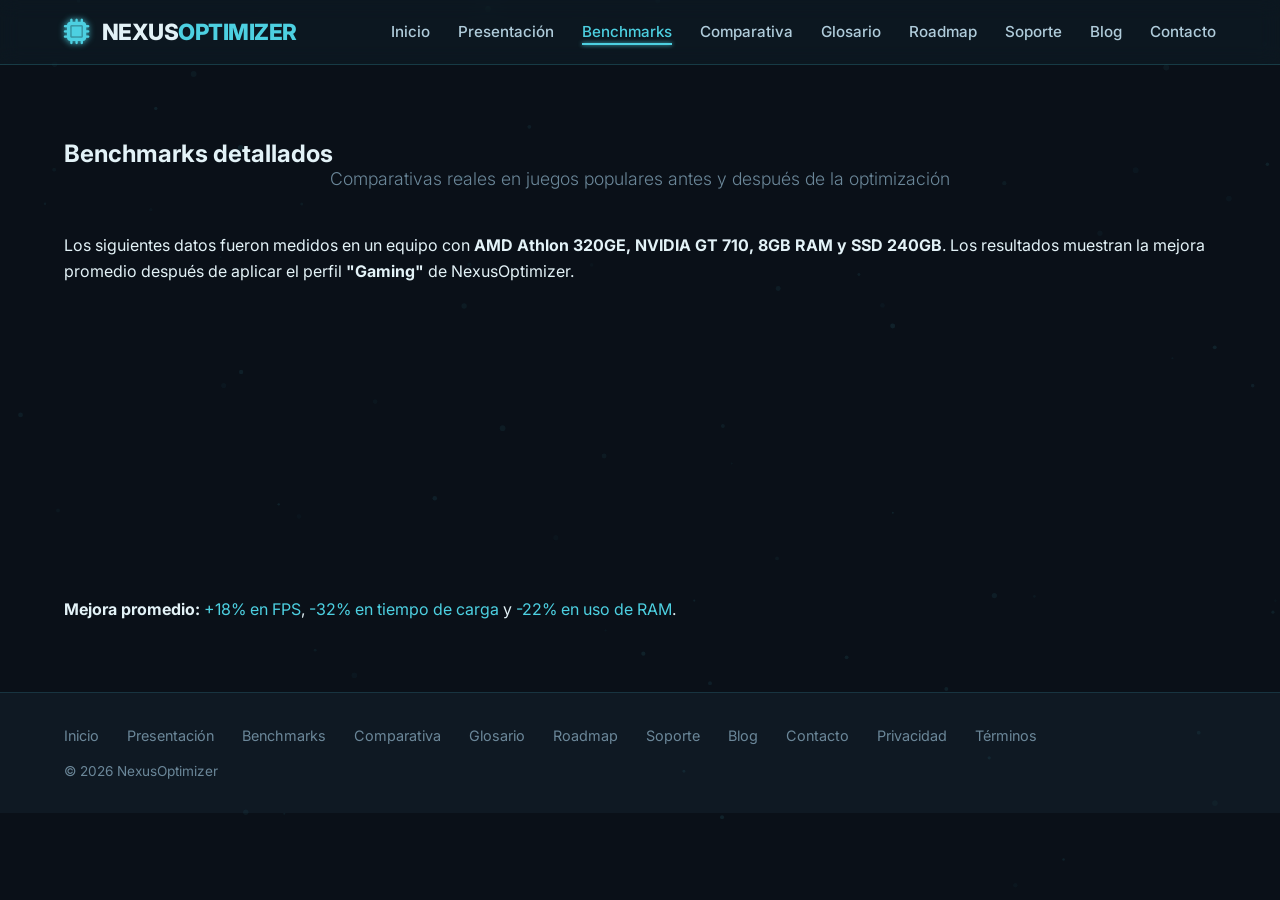
==== benchmarks.html @ 09454b8b "Primer commit" ====
<!DOCTYPE html>
<html lang="es">
<head>
    <meta charset="UTF-8">
    <meta name="viewport" content="width=device-width, initial-scale=1.0">
    <title>Benchmarks — NexusOptimizer</title>
    <link rel="icon" type="image/x-icon" href="favicon.ico">
    <link rel="preconnect" href="https://fonts.googleapis.com">
    <link rel="preconnect" href="https://fonts.gstatic.com" crossorigin>
    <link href="https://fonts.googleapis.com/css2?family=Inter:opsz,wght@14..32,300;14..32,400;14..32,600;14..32,700;14..32,800&display=swap" rel="stylesheet">
    <link rel="stylesheet" href="https://cdnjs.cloudflare.com/ajax/libs/font-awesome/6.5.0/css/all.min.css">
    <link rel="stylesheet" href="assets/css/styles.css">
</head>
<body>
    <canvas id="particlesCanvas"></canvas>
    <header>
        <div class="container header-content">
            <div class="logo">
                <i class="fas fa-microchip logo-icon"></i>
                <span class="logo-text">NEXUS<span class="highlight">OPTIMIZER</span></span>
            </div>
            <nav>
                <ul class="nav-links" id="navLinks">
                    <li><a href="index.html">Inicio</a></li>
                    <li><a href="presentacion.html">Presentación</a></li>
                    <li><a href="benchmarks.html" class="active">Benchmarks</a></li>
                    <li><a href="comparativa.html">Comparativa</a></li>
                    <li><a href="glossary.html">Glosario</a></li>
                    <li><a href="roadmap.html">Roadmap</a></li>
                    <li><a href="support.html">Soporte</a></li>
                    <li><a href="blog.html">Blog</a></li>
                    <li><a href="contacto.html">Contacto</a></li>
                </ul>
                <button class="hamburger" id="hamburger" aria-label="Menú" aria-expanded="false" aria-controls="navLinks">
                    <span></span><span></span><span></span>
                </button>
            </nav>
        </div>
    </header>
    <main>
        <section class="section">
            <div class="container">
                <h1>Benchmarks detallados</h1>
                <p class="section-subtitle">Comparativas reales en juegos populares antes y después de la optimización</p>
                <div class="benchmarks-intro">
                    <p>Los siguientes datos fueron medidos en un equipo con <strong>AMD Athlon 320GE, NVIDIA GT 710, 8GB RAM y SSD 240GB</strong>. Los resultados muestran la mejora promedio después de aplicar el perfil <strong>"Gaming"</strong> de NexusOptimizer.</p>
                </div>
                <div class="benchmarks-grid" id="benchmarks-full"></div>
                <div class="benchmarks-summary">
                    <p><strong>Mejora promedio:</strong> <span style="color:var(--accent);">+18% en FPS</span>, <span style="color:var(--accent);">-32% en tiempo de carga</span> y <span style="color:var(--accent);">-22% en uso de RAM</span>.</p>
                </div>
            </div>
        </section>
    </main>
    <footer>
        <div class="container footer-content">
            <div class="footer-links">
                <a href="index.html">Inicio</a>
                <a href="presentacion.html">Presentación</a>
                <a href="benchmarks.html">Benchmarks</a>
                <a href="comparativa.html">Comparativa</a>
                <a href="glossary.html">Glosario</a>
                <a href="roadmap.html">Roadmap</a>
                <a href="support.html">Soporte</a>
                <a href="blog.html">Blog</a>
                <a href="contacto.html">Contacto</a>
                <a href="privacidad.html">Privacidad</a>
                <a href="terminos.html">Términos</a>
            </div>
            <p>&copy; 2026 NexusOptimizer</p>
        </div>
    </footer>
    <script src="assets/js/main.js"></script>
    <script>
        document.addEventListener('DOMContentLoaded', () => {
            fetchJSON('assets/js/benchmarks.json').then(data => {
                document.getElementById('benchmarks-full').innerHTML = data.map(b => `
                    <div class="bench-card fade-in">
                        <h3><i class="fas fa-gamepad"></i> ${b.game} <span>(${b.config})</span></h3>
                        <div class="bench-stats">
                            <div class="bench-stat"><span>FPS antes:</span> ${b.fps_before} → <strong>${b.fps_after}</strong> <span style="color:var(--accent);">(+${Math.round((b.fps_after - b.fps_before) / b.fps_before * 100)}%)</span></div>
                            <div class="bench-stat"><span>Carga (s):</span> ${b.load_time_before} → <strong>${b.load_time_after}</strong> <span style="color:var(--accent);">(-${Math.round((b.load_time_before - b.load_time_after) / b.load_time_before * 100)}%)</span></div>
                            <div class="bench-stat"><span>RAM (%):</span> ${b.ram_before}% → <strong>${b.ram_after}%</strong> <span style="color:var(--accent);">(-${Math.round((b.ram_before - b.ram_after) / b.ram_before * 100)}%)</span></div>
                        </div>
                        <div class="bench-bar-group">
                            <div class="bench-bar"><span>FPS</span><div class="bar-bg"><div class="bar-fill" style="width:${b.fps_after/2}%"></div></div></div>
                            <div class="bench-bar"><span>Carga</span><div class="bar-bg"><div class="bar-fill" style="width:${b.load_time_after/1.5}%"></div></div></div>
                            <div class="bench-bar"><span>RAM</span><div class="bar-bg"><div class="bar-fill" style="width:${b.ram_after}%"></div></div></div>
                        </div>
                    </div>
                `).join('');
            });
        });
    </script>
</body>
</html>
---- assets/css/styles.css ----
/* ========== VARIABLES NEÓN SUAVE ========== */
:root {
    --bg-primary: #0a1018;
    --bg-secondary: #0f1923;
    --bg-card: rgba(18, 28, 40, 0.7);
    --bg-card-hover: rgba(22, 34, 48, 0.9);
    --text-primary: #e3f2f7;
    --text-secondary: #b0ccdb;
    --text-muted: #6b8799;
    --accent: #4dd0e1;
    --accent-hover: #80deea;
    --accent-light: #b2ebf2;
    --border: rgba(77, 208, 225, 0.15);
    --shadow: 0 4px 20px rgba(77, 208, 225, 0.08);
    --glass-bg: rgba(77, 208, 225, 0.04);
    --glass-border: rgba(77, 208, 225, 0.2);
    --transition: 0.3s cubic-bezier(0.4, 0, 0.2, 1);
}

/* ========== RESET Y BASE ========== */
* {
    margin: 0;
    padding: 0;
    box-sizing: border-box;
}
html {
    scroll-behavior: smooth;
}
body {
    font-family: 'Inter', sans-serif;
    background-color: var(--bg-primary);
    color: var(--text-primary);
    line-height: 1.6;
    min-height: 100vh;
    position: relative;
    overflow-x: hidden;
}

/* ========== CANVAS DE PARTÍCULAS SUAVES ========== */
#particlesCanvas {
    position: fixed;
    top: 0;
    left: 0;
    width: 100%;
    height: 100%;
    z-index: 0;
    pointer-events: none;
    opacity: 0.25;
}

/* ========== CONTENEDOR PRINCIPAL ========== */
.container {
    max-width: 1200px;
    margin: 0 auto;
    padding: 0 24px;
    position: relative;
    z-index: 1;
}

/* ========== HEADER ========== */
header {
    background: var(--glass-bg);
    backdrop-filter: blur(10px);
    -webkit-backdrop-filter: blur(10px);
    border-bottom: 1px solid var(--glass-border);
    padding: 14px 0;
    position: sticky;
    top: 0;
    z-index: 100;
}
.header-content {
    display: flex;
    justify-content: space-between;
    align-items: center;
}
.logo {
    display: flex;
    align-items: center;
    gap: 12px;
    font-size: 1.4rem;
    font-weight: 800;
    letter-spacing: -0.5px;
    color: var(--text-primary);
}
.logo-icon {
    color: var(--accent);
    font-size: 1.6rem;
    text-shadow: 0 0 6px var(--accent);
}
.logo-text .highlight {
    color: var(--accent);
}
nav {
    display: flex;
    align-items: center;
    gap: 20px;
}
.nav-links {
    list-style: none;
    display: flex;
    gap: 28px;
}
.nav-links li a {
    color: var(--text-secondary);
    text-decoration: none;
    font-weight: 500;
    font-size: 0.95rem;
    transition: color var(--transition);
    position: relative;
}
.nav-links li a::after {
    content: '';
    position: absolute;
    bottom: -4px;
    left: 0;
    width: 0;
    height: 2px;
    background: var(--accent);
    box-shadow: 0 0 4px var(--accent);
    transition: width var(--transition);
}
.nav-links li a:hover,
.nav-links li a.active {
    color: var(--accent);
}
.nav-links li a:hover::after,
.nav-links li a.active::after {
    width: 100%;
}
.hamburger {
    display: none;
    flex-direction: column;
    cursor: pointer;
    gap: 5px;
    padding: 4px;
    background: none;
    border: none;
}
.hamburger span {
    display: block;
    width: 24px;
    height: 2px;
    background-color: var(--accent);
    transition: var(--transition);
    box-shadow: 0 0 4px var(--accent);
}

/* ========== HERO ========== */
.hero {
    padding: 80px 0 60px;
    position: relative;
}
.hero::before {
    content: '';
    position: absolute;
    top: -20%;
    right: -10%;
    width: 60%;
    height: 80%;
    background: radial-gradient(circle, rgba(77,208,225,0.15) 0%, transparent 70%);
    border-radius: 50%;
    filter: blur(70px);
    z-index: 0;
}
.hero-content {
    display: flex;
    align-items: center;
    gap: 50px;
    position: relative;
    z-index: 1;
}
.hero-text {
    flex: 1;
}
.hero-text h1 {
    font-size: 3.8rem;
    font-weight: 800;
    line-height: 1.05;
    letter-spacing: -1px;
    color: var(--text-primary);
    text-shadow: 0 0 12px rgba(77,208,225,0.2);
}
.hero-text h1 .v2 {
    color: var(--accent);
    font-weight: 300;
}
.hero-text .subtitle {
    font-size: 1.6rem;
    font-weight: 300;
    color: var(--text-secondary);
    margin: 12px 0 20px;
}
.hero-text .description {
    font-size: 1.1rem;
    color: var(--text-muted);
    max-width: 540px;
    margin-bottom: 30px;
}
.btn-primary {
    display: inline-block;
    background: var(--accent);
    color: #000;
    padding: 14px 36px;
    border-radius: 50px;
    text-decoration: none;
    font-weight: 600;
    transition: all var(--transition);
    box-shadow: 0 0 12px rgba(77,208,225,0.4);
    border: none;
    cursor: pointer;
}
.btn-primary:hover {
    background: var(--accent-hover);
    transform: translateY(-2px);
    box-shadow: 0 0 18px rgba(77,208,225,0.6);
}
.btn-primary i {
    margin-right: 8px;
}
.btn-secondary {
    background: transparent !important;
    border: 2px solid var(--accent) !important;
    color: var(--accent) !important;
    box-shadow: none !important;
}
.btn-secondary:hover {
    background: rgba(77,208,225,0.1) !important;
    box-shadow: 0 0 18px rgba(77,208,225,0.3) !important;
}
.hero-image {
    flex: 1;
    text-align: center;
}
.hero-icon {
    font-size: 14rem;
    color: var(--accent);
    opacity: 0.15;
    filter: drop-shadow(0 0 20px rgba(77,208,225,0.2));
}

/* ========== SECCIONES ========== */
.section {
    padding: 70px 0;
    position: relative;
}
.section h2 {
    font-size: 2.6rem;
    font-weight: 800;
    text-align: center;
    margin-bottom: 16px;
    letter-spacing: -0.5px;
    color: var(--text-primary);
}
.section h2::after {
    content: '';
    display: block;
    width: 60px;
    height: 3px;
    background: var(--accent);
    margin: 12px auto 0;
    border-radius: 4px;
    box-shadow: 0 0 8px var(--accent);
}
.section-subtitle {
    text-align: center;
    color: var(--text-muted);
    font-size: 1.1rem;
    margin-top: -8px;
    margin-bottom: 40px;
    font-weight: 300;
}

/* ¿Qué es? */
.que-es-content {
    display: flex;
    gap: 50px;
    align-items: center;
}
.que-es-text {
    flex: 1;
}
.que-es-text p {
    font-size: 1.05rem;
    color: var(--text-secondary);
    margin-bottom: 18px;
}
.que-es-image {
    flex: 1;
    text-align: center;
}
.floating-shapes {
    display: flex;
    justify-content: center;
    gap: 30px;
    font-size: 4rem;
    color: var(--accent);
    opacity: 0.3;
    animation: float 6s ease-in-out infinite;
    filter: drop-shadow(0 0 12px rgba(77,208,225,0.2));
}
.floating-shapes i:nth-child(2) { animation-delay: 1s; }
.floating-shapes i:nth-child(3) { animation-delay: 2s; }

@keyframes float {
    0%, 100% { transform: translateY(0px); }
    50% { transform: translateY(-20px); }
}

/* Cómo funciona */
.steps-grid {
    display: grid;
    grid-template-columns: repeat(4, 1fr);
    gap: 24px;
    margin-top: 10px;
}
.step-item {
    background: var(--bg-card);
    backdrop-filter: blur(6px);
    -webkit-backdrop-filter: blur(6px);
    padding: 30px 20px;
    border-radius: 20px;
    text-align: center;
    border: 1px solid var(--glass-border);
    transition: all var(--transition);
    box-shadow: var(--shadow);
}
.step-item:hover {
    transform: translateY(-6px);
    background: var(--bg-card-hover);
    border-color: var(--accent);
    box-shadow: 0 0 18px rgba(77,208,225,0.2);
}
.step-number {
    font-size: 2rem;
    font-weight: 800;
    color: var(--accent);
    margin-bottom: 6px;
    opacity: 0.7;
}
.step-icon {
    font-size: 2.6rem;
    color: var(--accent);
    margin-bottom: 12px;
    filter: drop-shadow(0 0 6px var(--accent));
}
.step-item h3 {
    font-size: 1.3rem;
    font-weight: 700;
    color: var(--text-primary);
    margin-bottom: 8px;
}
.step-item p {
    color: var(--text-muted);
    font-size: 0.95rem;
}

/* Módulos */
.modules-grid {
    display: grid;
    grid-template-columns: repeat(auto-fit, minmax(260px, 1fr));
    gap: 24px;
}
.module-card {
    background: var(--bg-card);
    backdrop-filter: blur(6px);
    -webkit-backdrop-filter: blur(6px);
    border-radius: 20px;
    padding: 24px 20px;
    border: 1px solid var(--glass-border);
    transition: all var(--transition);
    box-shadow: var(--shadow);
}
.module-card:hover {
    transform: translateY(-6px) scale(1.01);
    background: var(--bg-card-hover);
    border-color: var(--accent);
    box-shadow: 0 0 18px rgba(77,208,225,0.2);
}
.module-card .icon {
    font-size: 2.4rem;
    color: var(--accent);
    margin-bottom: 12px;
    display: inline-block;
    filter: drop-shadow(0 0 6px var(--accent));
}
.module-card h3 {
    font-size: 1.2rem;
    font-weight: 700;
    color: var(--text-primary);
    margin-bottom: 6px;
}
.module-card p {
    color: var(--text-muted);
    font-size: 0.95rem;
    margin-bottom: 12px;
}
.module-card .category-badge {
    display: inline-block;
    padding: 4px 14px;
    border-radius: 50px;
    font-size: 0.7rem;
    font-weight: 600;
    text-transform: uppercase;
    letter-spacing: 0.5px;
    background: rgba(77,208,225,0.1);
    color: var(--accent);
    border: 1px solid rgba(77,208,225,0.3);
}

/* Requisitos */
.requirements-box {
    background: var(--bg-card);
    backdrop-filter: blur(6px);
    -webkit-backdrop-filter: blur(6px);
    border-radius: 20px;
    padding: 30px 40px;
    border: 1px solid var(--glass-border);
    display: grid;
    grid-template-columns: repeat(auto-fit, minmax(200px, 1fr));
    gap: 16px 30px;
    box-shadow: var(--shadow);
}
.req-item {
    display: flex;
    align-items: center;
    gap: 12px;
    color: var(--text-secondary);
    font-size: 0.95rem;
}
.req-item i {
    color: var(--accent);
    width: 20px;
    font-size: 1.1rem;
    filter: drop-shadow(0 0 4px var(--accent));
}

/* Precios */
.prices-grid {
    display: grid;
    grid-template-columns: 1fr;
    max-width: 500px;
    margin: 0 auto;
}
.price-card {
    background: var(--bg-card);
    backdrop-filter: blur(6px);
    -webkit-backdrop-filter: blur(6px);
    border-radius: 20px;
    padding: 30px 24px;
    border: 1px solid var(--accent);
    text-align: center;
    transition: all var(--transition);
    box-shadow: 0 0 18px rgba(77,208,225,0.2);
    position: relative;
}
.price-card:hover {
    transform: translateY(-6px);
    box-shadow: 0 0 24px rgba(77,208,225,0.3);
}
.price-icon {
    font-size: 2.8rem;
    color: var(--accent);
    margin-bottom: 12px;
    filter: drop-shadow(0 0 8px var(--accent));
}
.price-card h3 {
    font-size: 1.6rem;
    font-weight: 700;
    color: var(--text-primary);
}
.price-subtitle {
    color: var(--text-muted);
    font-size: 0.95rem;
    margin-bottom: 12px;
}
.price-description {
    color: var(--text-secondary);
    font-size: 0.95rem;
    margin-bottom: 16px;
}
.price-features {
    list-style: none;
    text-align: left;
    padding: 0;
    margin-bottom: 16px;
}
.price-features li {
    padding: 4px 0;
    color: var(--text-secondary);
    font-size: 0.9rem;
    display: flex;
    align-items: center;
    gap: 10px;
}
.price-features li i {
    color: var(--accent);
    width: 18px;
}
.price-tag {
    margin: 12px 0 16px;
}
.price-ars {
    font-size: 1.8rem;
    font-weight: 700;
    display: block;
    color: var(--text-primary);
}
.price-usd {
    font-size: 1.2rem;
    color: var(--accent);
    text-shadow: 0 0 6px var(--accent);
}
.btn-small {
    padding: 10px 28px;
    font-size: 0.9rem;
}

/* Estadísticas */
.stats {
    background: var(--bg-secondary);
}
.stats-grid {
    display: grid;
    grid-template-columns: repeat(4, 1fr);
    gap: 20px;
    text-align: center;
}
.stat-item {
    display: flex;
    flex-direction: column;
}
.stat-number {
    font-size: 3.6rem;
    font-weight: 800;
    color: var(--accent);
    letter-spacing: -1px;
    text-shadow: 0 0 12px var(--accent);
}
.stat-label {
    color: var(--text-muted);
    font-size: 1rem;
    margin-top: 4px;
}

/* Footer */
footer {
    background: var(--bg-secondary);
    padding: 30px 0;
    border-top: 1px solid var(--border);
}
.footer-content {
    display: flex;
    justify-content: space-between;
    align-items: center;
    flex-wrap: wrap;
    gap: 12px;
}
.footer-links a {
    color: var(--text-muted);
    text-decoration: none;
    margin-right: 24px;
    font-size: 0.9rem;
    transition: color var(--transition);
}
.footer-links a:hover {
    color: var(--accent);
}
footer p {
    color: var(--text-muted);
    font-size: 0.85rem;
}

/* ========== PRESENTACIÓN ========== */
.presentation-intro {
    text-align: center;
    font-size: 1.2rem;
    color: var(--text-secondary);
    margin-bottom: 40px;
}
.intro-highlight {
    max-width: 700px;
    margin: 0 auto 40px;
    background: var(--bg-card);
    backdrop-filter: blur(6px);
    -webkit-backdrop-filter: blur(6px);
    padding: 30px 40px;
    border-radius: 20px;
    border-left: 4px solid var(--accent);
    box-shadow: 0 0 14px rgba(77,208,225,0.15);
}
.intro-highlight p {
    font-size: 1.2rem;
    font-style: italic;
    color: var(--text-secondary);
}

/* ========== FAQ TABS ========== */
.faq-tabs {
    display: flex;
    gap: 24px;
    margin-top: 20px;
    align-items: flex-start;
}
.faq-nav {
    flex: 0 0 280px;
    display: flex;
    flex-direction: column;
    gap: 12px;
}
.faq-tab-btn {
    background: var(--bg-card);
    backdrop-filter: blur(6px);
    -webkit-backdrop-filter: blur(6px);
    border: 1px solid var(--glass-border);
    border-radius: 16px;
    padding: 16px 18px;
    font-size: 0.95rem;
    font-weight: 600;
    color: var(--text-secondary);
    cursor: pointer;
    transition: all var(--transition);
    text-align: left;
    display: flex;
    align-items: center;
    gap: 12px;
    box-shadow: var(--shadow);
    width: 100%;
}
.faq-tab-btn i {
    color: var(--accent);
    font-size: 1.2rem;
    width: 24px;
    text-shadow: 0 0 6px var(--accent);
}
.faq-tab-btn:hover {
    background: var(--bg-card-hover);
    border-color: var(--accent);
    transform: translateX(6px);
    box-shadow: 0 0 14px rgba(77,208,225,0.25);
}
.faq-tab-btn.active,
.faq-tab-btn[aria-selected="true"] {
    background: var(--bg-card-hover);
    border-color: var(--accent);
    color: var(--text-primary);
    box-shadow: 0 0 18px rgba(77,208,225,0.3);
    transform: translateX(6px);
}
.faq-panes {
    flex: 1;
    min-width: 0;
}
.faq-pane {
    display: none;
    padding: 24px 28px;
    background: var(--bg-card);
    backdrop-filter: blur(8px);
    -webkit-backdrop-filter: blur(8px);
    border-radius: 20px;
    border: 1px solid var(--glass-border);
    box-shadow: var(--shadow);
    animation: fadeSlide 0.3s ease;
}
.faq-pane.active {
    display: block;
}
.faq-pane p,
.faq-pane ul {
    color: var(--text-secondary);
    line-height: 1.6;
    margin-bottom: 16px;
}
.faq-pane ul {
    list-style: none;
    padding-left: 0;
}
.faq-pane ul li {
    padding: 8px 0;
    display: flex;
    align-items: flex-start;
    gap: 14px;
}
.faq-pane ul li i {
    color: var(--accent);
    width: 22px;
    margin-top: 3px;
}
@keyframes fadeSlide {
    from { opacity: 0; transform: translateY(10px); }
    to { opacity: 1; transform: translateY(0); }
}

/* ========== TECH STACK ========== */
.tech-layout {
    display: flex;
    gap: 40px;
    align-items: flex-start;
    flex-wrap: wrap;
}
.tech-info {
    flex: 1 1 320px;
    color: var(--text-secondary);
}
.tech-info h3 {
    font-size: 1.4rem;
    font-weight: 700;
    color: var(--accent);
    margin-bottom: 14px;
    text-shadow: 0 0 6px var(--accent);
}
.tech-info ul {
    list-style: none;
    padding: 0;
    margin: 0 0 20px;
}
.tech-info ul li {
    padding: 6px 0;
    display: flex;
    align-items: center;
    gap: 12px;
}
.tech-info ul li i {
    color: var(--accent);
    width: 20px;
    font-size: 1rem;
}
.tech-info p {
    margin-bottom: 12px;
    font-size: 0.95rem;
}
.tech-json-box {
    flex: 1 1 350px;
    background: rgba(10,16,24,0.9);
    border-radius: 20px;
    border: 1px solid var(--glass-border);
    box-shadow: 0 0 24px rgba(77,208,225,0.1);
    backdrop-filter: blur(10px);
    -webkit-backdrop-filter: blur(10px);
    overflow-x: auto;
    padding: 24px;
    font-family: 'Courier New', monospace;
    font-size: 0.9rem;
    line-height: 1.6;
    color: #b0ccdb;
}
.tech-json-box pre {
    margin: 0;
    white-space: pre-wrap;
}
.json-sim .key {
    color: var(--accent);
}
.json-sim .string {
    color: #b2ebf2;
}
.json-sim .number {
    color: #ffb74d;
}

/* ========== SECURITY ========== */
.security-grid {
    display: grid;
    grid-template-columns: repeat(auto-fit, minmax(220px, 1fr));
    gap: 24px;
}
.security-card {
    background: var(--bg-card);
    backdrop-filter: blur(6px);
    -webkit-backdrop-filter: blur(6px);
    padding: 24px 20px;
    border-radius: 20px;
    border: 1px solid var(--glass-border);
    text-align: center;
    transition: all var(--transition);
    box-shadow: var(--shadow);
}
.security-card:hover {
    transform: translateY(-6px);
    border-color: var(--accent);
    box-shadow: 0 0 18px rgba(77,208,225,0.2);
}
.security-card i { font-size: 2.2rem; color: var(--accent); margin-bottom: 12px; }
.security-card h3 { font-size: 1.2rem; font-weight: 700; color: var(--text-primary); margin-bottom: 8px; }
.security-card p { color: var(--text-muted); font-size: 0.95rem; }

/* ========== BENCHMARKS ========== */
.benchmarks-grid {
    display: grid;
    grid-template-columns: repeat(auto-fit, minmax(300px, 1fr));
    gap: 24px;
}
.bench-card {
    background: var(--bg-card);
    backdrop-filter: blur(6px);
    -webkit-backdrop-filter: blur(6px);
    border-radius: 20px;
    padding: 24px;
    border: 1px solid var(--glass-border);
    box-shadow: var(--shadow);
    transition: all var(--transition);
}
.bench-card:hover { transform: translateY(-4px); border-color: var(--accent); }
.bench-card h3 { color: var(--accent); margin-bottom: 16px; }
.bench-stats { display: flex; flex-direction: column; gap: 8px; margin-bottom: 16px; }
.bench-stat { color: var(--text-secondary); font-size: 0.95rem; }
.bench-bar-group { display: flex; flex-direction: column; gap: 10px; }
.bench-bar { display: flex; align-items: center; gap: 10px; }
.bench-bar span { width: 50px; font-size: 0.8rem; color: var(--text-muted); }

/* ========== COMPATIBILIDAD ========== */
.compatibility-table {
    width: 100%;
    border-collapse: collapse;
    margin: 20px auto;
    background: var(--bg-card);
    backdrop-filter: blur(6px);
    -webkit-backdrop-filter: blur(6px);
    border-radius: 16px;
    overflow: hidden;
    border: 1px solid var(--glass-border);
}
.compatibility-table th, .compatibility-table td {
    padding: 14px 20px;
    text-align: left;
    color: var(--text-secondary);
}
.compatibility-table th {
    background: rgba(77,208,225,0.1);
    font-weight: 600;
    color: var(--accent);
}
.compatibility-table tr:not(:last-child) td {
    border-bottom: 1px solid var(--glass-border);
}

/* ========== TIMELINE ========== */
.timeline-container {
    position: relative;
    padding-left: 40px;
    border-left: 2px solid var(--accent);
    margin-top: 30px;
}
.timeline-item {
    position: relative;
    margin-bottom: 30px;
    padding-left: 24px;
}
.timeline-item::before {
    content: '';
    position: absolute;
    left: -11px;
    top: 6px;
    width: 14px;
    height: 14px;
    background: var(--accent);
    border-radius: 50%;
    box-shadow: 0 0 8px var(--accent);
}
.timeline-date {
    font-size: 0.85rem;
    color: var(--accent);
    font-weight: 600;
    margin-bottom: 4px;
}
.timeline-title {
    font-size: 1.2rem;
    font-weight: 700;
    color: var(--text-primary);
}
.timeline-desc {
    color: var(--text-muted);
    margin-top: 6px;
}

/* ========== CONTACTO / EQUIPO ========== */
.team-intro {
    text-align: center;
    font-size: 1.2rem;
    color: var(--text-secondary);
    margin-bottom: 40px;
}
.team-grid {
    display: grid;
    grid-template-columns: repeat(auto-fit, minmax(260px, 1fr));
    gap: 30px;
    margin-bottom: 40px;
}
.team-card {
    background: var(--bg-card);
    backdrop-filter: blur(6px);
    -webkit-backdrop-filter: blur(6px);
    border-radius: 20px;
    padding: 24px 20px;
    text-align: center;
    border: 1px solid var(--glass-border);
    transition: all var(--transition);
    box-shadow: var(--shadow);
}
.team-card:hover {
    transform: translateY(-6px);
    border-color: var(--accent);
    box-shadow: 0 0 18px rgba(77,208,225,0.2);
}
.team-card img {
    width: 100px;
    height: 100px;
    border-radius: 50%;
    object-fit: cover;
    border: 3px solid var(--accent);
    margin-bottom: 12px;
    aspect-ratio: 1/1;
    box-shadow: 0 0 12px rgba(77,208,225,0.2);
}
.team-card h3 {
    font-size: 1.2rem;
    font-weight: 700;
    color: var(--text-primary);
}
.team-card .role {
    color: var(--accent);
    font-weight: 600;
    font-size: 0.9rem;
    margin-bottom: 8px;
}
.team-card .bio {
    font-size: 0.95rem;
    color: var(--text-muted);
    margin-bottom: 12px;
}
.team-card .social-links {
    display: flex;
    justify-content: center;
    gap: 16px;
}
.team-card .social-links a {
    color: var(--text-muted);
    font-size: 1.3rem;
    transition: color var(--transition), text-shadow var(--transition);
}
.team-card .social-links a:hover {
    color: var(--accent);
    text-shadow: 0 0 8px var(--accent);
}
.acknowledgments {
    text-align: center;
    background: var(--bg-card);
    backdrop-filter: blur(6px);
    -webkit-backdrop-filter: blur(6px);
    padding: 30px;
    border-radius: 20px;
    border: 1px solid var(--glass-border);
    box-shadow: var(--shadow);
}
.acknowledgments h3 {
    color: var(--accent);
    margin-bottom: 8px;
}
.acknowledgments p {
    color: var(--text-muted);
}

/* ========== COMUNIDAD ========== */
.community-links {
    display: flex;
    justify-content: center;
    gap: 30px;
    flex-wrap: wrap;
    margin-top: 20px;
}
.community-card {
    background: var(--bg-card);
    backdrop-filter: blur(6px);
    -webkit-backdrop-filter: blur(6px);
    padding: 24px 20px;
    border-radius: 20px;
    border: 1px solid var(--glass-border);
    text-align: center;
    width: 180px;
    text-decoration: none;
    color: var(--text-secondary);
    transition: all var(--transition);
    box-shadow: var(--shadow);
}
.community-card:hover {
    transform: translateY(-6px);
    border-color: var(--accent);
    color: var(--accent);
}
.community-card i { font-size: 2.5rem; margin-bottom: 10px; display: block; }
.community-card span { display: block; font-weight: 700; margin-bottom: 6px; }
.community-card p { font-size: 0.85rem; color: var(--text-muted); }

/* ========== CTA ========== */
.cta-box {
    background: var(--bg-card);
    backdrop-filter: blur(8px);
    -webkit-backdrop-filter: blur(8px);
    padding: 40px 50px;
    border-radius: 24px;
    text-align: center;
    border: 1px solid var(--accent);
    box-shadow: 0 0 24px rgba(77,208,225,0.2);
    transition: all var(--transition);
}
.cta-box:hover {
    transform: scale(1.01);
}
.cta-box h3 {
    font-size: 1.8rem;
    font-weight: 700;
    color: var(--text-primary);
    margin-bottom: 12px;
}
.cta-box p {
    color: var(--text-muted);
    margin-bottom: 24px;
}

/* ========== BARRAS DE RENDIMIENTO ========== */
.perf-grid {
    display: grid;
    grid-template-columns: 1fr 1fr;
    gap: 24px;
    max-width: 800px;
    margin: 0 auto;
}
.perf-item {
    display: flex;
    align-items: center;
    gap: 16px;
    background: var(--bg-card);
    backdrop-filter: blur(6px);
    -webkit-backdrop-filter: blur(6px);
    padding: 16px 20px;
    border-radius: 16px;
    border: 1px solid var(--glass-border);
    box-shadow: var(--shadow);
    transition: all var(--transition);
}
.perf-item:hover {
    transform: scale(1.01);
    border-color: var(--accent);
    box-shadow: 0 0 12px rgba(77,208,225,0.2);
}
.perf-icon {
    font-size: 2rem;
    color: var(--accent);
    width: 50px;
    text-align: center;
    filter: drop-shadow(0 0 4px var(--accent));
}
.perf-bar {
    flex: 1;
}
.perf-label {
    display: block;
    font-weight: 600;
    font-size: 0.9rem;
    color: var(--text-primary);
    margin-bottom: 4px;
}
.bar-bg {
    height: 6px;
    background: rgba(77,208,225,0.2);
    border-radius: 4px;
    overflow: hidden;
}
.bar-fill {
    height: 100%;
    border-radius: 4px;
    background: var(--accent);
    box-shadow: 0 0 8px var(--accent);
    transition: width 1.2s ease;
}
.perf-values {
    display: block;
    font-size: 0.8rem;
    color: var(--text-muted);
    margin-top: 4px;
}

/* ========== ANIMACIONES ========== */
.fade-in {
    opacity: 0;
    transform: translateY(30px);
    transition: opacity 0.8s cubic-bezier(0.4, 0, 0.2, 1), transform 0.8s cubic-bezier(0.4, 0, 0.2, 1);
}
.fade-in.visible {
    opacity: 1;
    transform: translateY(0);
}

/* ========== RESPONSIVE ========== */
@media (max-width: 900px) {
    .tech-layout {
        flex-direction: column;
    }
}

@media (max-width: 768px) {
    .hamburger {
        display: flex;
    }
    .nav-links {
        display: none;
        flex-direction: column;
        position: absolute;
        top: 70px;
        left: 0;
        width: 100%;
        background: var(--bg-card);
        backdrop-filter: blur(20px);
        -webkit-backdrop-filter: blur(20px);
        padding: 20px 24px;
        gap: 16px;
        border-bottom: 1px solid var(--glass-border);
        box-shadow: 0 20px 40px rgba(0,0,0,0.5);
    }
    .nav-links.open {
        display: flex;
    }
    .hero-content {
        flex-direction: column;
        text-align: center;
    }
    .hero-text h1 {
        font-size: 2.6rem;
    }
    .hero-text .subtitle {
        font-size: 1.3rem;
    }
    .hero-text .description {
        margin-left: auto;
        margin-right: auto;
    }
    .hero-icon {
        font-size: 8rem;
    }
    .que-es-content {
        flex-direction: column;
    }
    .steps-grid {
        grid-template-columns: 1fr 1fr;
    }
    .stats-grid {
        grid-template-columns: 1fr 1fr;
    }
    .perf-grid {
        grid-template-columns: 1fr;
    }
    .footer-content {
        flex-direction: column;
        text-align: center;
    }
    .footer-links a {
        margin: 0 12px;
    }
    .faq-tabs {
        flex-direction: column;
    }
    .faq-nav {
        flex: auto;
        width: 100%;
        flex-direction: row;
        overflow-x: auto;
        gap: 10px;
        padding-bottom: 8px;
    }
    .faq-tab-btn {
        white-space: nowrap;
        padding: 12px 20px;
        font-size: 0.85rem;
        flex-shrink: 0;
    }
    .faq-tab-btn i {
        margin-right: 4px;
    }
    .faq-tab-btn:hover,
    .faq-tab-btn.active {
        transform: none;
    }
    .faq-panes {
        width: 100%;
    }
    .floating-shapes {
        font-size: 2.5rem;
        gap: 20px;
    }
}

@media (max-width: 480px) {
    .steps-grid {
        grid-template-columns: 1fr;
    }
    .modules-grid {
        grid-template-columns: 1fr;
    }
    .requirements-box {
        grid-template-columns: 1fr;
        padding: 20px;
    }
    .hero-text h1 {
        font-size: 2rem;
    }
    .hero-icon {
        font-size: 5rem;
    }
    .cta-box {
        padding: 24px 20px;
    }
    .section h2 {
        font-size: 2rem;
    }
    .prices-grid {
        grid-template-columns: 1fr;
    }
}

/* ========== REPOSITORIOS DE GITHUB ========== */
.github-repos {
    margin-top: 16px;
    font-size: 0.85rem;
    text-align: left;
    border-top: 1px solid var(--border);
    padding-top: 12px;
}
.github-repos h4 {
    font-size: 0.9rem;
    color: var(--text-secondary);
    margin-bottom: 8px;
    font-weight: 600;
}
.github-repos ul {
    list-style: none;
    padding: 0;
    margin: 0;
}
.github-repos li {
    display: flex;
    justify-content: space-between;
    align-items: center;
    padding: 6px 0;
    border-bottom: 1px solid rgba(77, 208, 225, 0.06);
    font-size: 0.85rem;
    gap: 8px;
    flex-wrap: wrap;
}
.github-repos li:last-child {
    border-bottom: none;
}
.github-repos a {
    color: var(--accent);
    text-decoration: none;
    font-weight: 500;
    transition: color var(--transition);
    word-break: break-word;
}
.github-repos a:hover {
    color: var(--accent-hover);
    text-decoration: underline;
}
.github-repos li span {
    color: var(--text-muted);
    font-size: 0.75rem;
    white-space: nowrap;
}

/* ========== MENCIÓN HONORÍFICA ========== */
.honorable-mention {
    background: linear-gradient(135deg, rgba(255, 107, 107, 0.08), rgba(77, 208, 225, 0.08));
    border: 2px solid rgba(255, 107, 107, 0.3);
    border-radius: 24px;
    padding: 30px 40px;
    margin: 40px 0 30px;
    text-align: center;
    position: relative;
    box-shadow: 0 0 30px rgba(255, 107, 107, 0.1);
    transition: all 0.4s ease;
}
.honorable-mention:hover {
    transform: scale(1.01);
    border-color: var(--accent);
    box-shadow: 0 0 40px rgba(77, 208, 225, 0.2);
}
.mention-badge {
    display: inline-flex;
    align-items: center;
    gap: 10px;
    background: rgba(255, 107, 107, 0.15);
    padding: 6px 18px;
    border-radius: 50px;
    font-size: 0.85rem;
    font-weight: 600;
    color: #ff6b6b;
    margin-bottom: 12px;
    border: 1px solid rgba(255, 107, 107, 0.2);
}
.mention-badge i {
    font-size: 1rem;
}
.honorable-mention h3 {
    font-size: 2rem;
    font-weight: 700;
    color: var(--text-primary);
    margin-bottom: 4px;
}
.mention-role {
    color: var(--accent);
    font-weight: 500;
    font-size: 1.1rem;
    margin-bottom: 12px;
}
.mention-message {
    color: var(--text-secondary);
    font-size: 1.05rem;
    max-width: 600px;
    margin: 0 auto 16px;
    line-height: 1.7;
}
.mention-stars {
    color: #ffd93d;
    font-size: 1.4rem;
    letter-spacing: 6px;
}
.mention-stars i {
    text-shadow: 0 0 10px #ffd93d;
}

/* ========== TESTIMONIALS (NUEVO) ========== */
.testimonials-grid {
    display: grid;
    grid-template-columns: repeat(auto-fit, minmax(240px, 1fr));
    gap: 24px;
}
.testimonial-card {
    background: var(--bg-card);
    backdrop-filter: blur(6px);
    -webkit-backdrop-filter: blur(6px);
    border-radius: 20px;
    padding: 24px 20px;
    border: 1px solid var(--glass-border);
    box-shadow: var(--shadow);
    transition: all var(--transition);
    text-align: center;
}
.testimonial-card:hover {
    transform: translateY(-6px);
    border-color: var(--accent);
    box-shadow: 0 0 18px rgba(77,208,225,0.2);
}
.testimonial-avatar img {
    width: 70px;
    height: 70px;
    border-radius: 50%;
    object-fit: cover;
    border: 3px solid var(--accent);
    margin-bottom: 12px;
    aspect-ratio: 1/1;
}
.testimonial-text {
    font-size: 1rem;
    color: var(--text-secondary);
    font-style: italic;
    margin-bottom: 12px;
    line-height: 1.5;
}
.testimonial-author {
    font-weight: 600;
    color: var(--text-primary);
}
.testimonial-author span {
    display: block;
    font-weight: 400;
    font-size: 0.85rem;
    color: var(--text-muted);
}
.testimonial-stars {
    margin-top: 6px;
    color: #ffd93d;
    font-size: 1.2rem;
    letter-spacing: 2px;
}

/* ========== BLOG (NUEVO) ========== */
.blog-grid {
    display: grid;
    grid-template-columns: repeat(auto-fit, minmax(280px, 1fr));
    gap: 24px;
}
.blog-card {
    background: var(--bg-card);
    backdrop-filter: blur(6px);
    -webkit-backdrop-filter: blur(6px);
    border-radius: 20px;
    padding: 24px;
    border: 1px solid var(--glass-border);
    box-shadow: var(--shadow);
    transition: all var(--transition);
}
.blog-card:hover {
    transform: translateY(-4px);
    border-color: var(--accent);
}
.blog-card h3 {
    font-size: 1.2rem;
    color: var(--accent);
    margin-bottom: 6px;
}
.blog-meta {
    font-size: 0.8rem;
    color: var(--text-muted);
    margin-bottom: 12px;
}
.blog-card p {
    color: var(--text-secondary);
    font-size: 0.95rem;
    margin-bottom: 12px;
}
.blog-read-more {
    color: var(--accent);
    text-decoration: none;
    font-weight: 600;
}
.blog-read-more:hover {
    text-decoration: underline;
}

/* ========== COMPRA (NUEVO) ========== */
.purchase-box {
    max-width: 600px;
    margin: 0 auto;
}
.purchase-card {
    background: var(--bg-card);
    backdrop-filter: blur(6px);
    -webkit-backdrop-filter: blur(6px);
    border-radius: 20px;
    padding: 30px 24px;
    border: 2px solid var(--accent);
    box-shadow: 0 0 30px rgba(77,208,225,0.2);
    text-align: center;
}
.purchase-icon {
    font-size: 3rem;
    color: var(--accent);
    margin-bottom: 12px;
}
.purchase-price {
    font-size: 1.8rem;
    font-weight: 700;
    color: var(--text-primary);
    margin: 12px 0;
}
.purchase-price span.highlight {
    color: var(--accent);
}
.purchase-features {
    list-style: none;
    padding: 0;
    text-align: left;
    margin: 16px 0 20px;
}
.purchase-features li {
    padding: 6px 0;
    display: flex;
    align-items: center;
    gap: 10px;
    color: var(--text-secondary);
}
.purchase-features li i {
    color: var(--accent);
    width: 20px;
}
.purchase-actions {
    margin-top: 16px;
}
.purchase-note {
    font-size: 0.85rem;
    color: var(--text-muted);
    margin-top: 12px;
}

/* ========== LEGAL PAGES (NUEVO) ========== */
.legal-content h3 {
    color: var(--accent);
    margin: 20px 0 10px;
    font-weight: 700;
}
.legal-content p {
    color: var(--text-secondary);
    margin-bottom: 12px;
    line-height: 1.7;
}
.legal-content a {
    color: var(--accent);
    text-decoration: none;
}
.legal-content a:hover {
    text-decoration: underline;
}

/* ========== GLOSSARY (NUEVO) ========== */
.glossary-grid {
    display: grid;
    grid-template-columns: repeat(auto-fit, minmax(280px, 1fr));
    gap: 20px;
}
.glossary-card {
    background: var(--bg-card);
    backdrop-filter: blur(6px);
    -webkit-backdrop-filter: blur(6px);
    border-radius: 16px;
    padding: 20px;
    border: 1px solid var(--glass-border);
    transition: all var(--transition);
}
.glossary-card:hover {
    transform: translateY(-4px);
    border-color: var(--accent);
}
.glossary-card h3 {
    color: var(--accent);
    font-size: 1.1rem;
    margin-bottom: 8px;
}
.glossary-card p {
    color: var(--text-secondary);
    font-size: 0.95rem;
    line-height: 1.6;
}

/* ========== SUPPORT (NUEVO) ========== */
.support-list {
    display: flex;
    flex-direction: column;
    gap: 20px;
    max-width: 800px;
    margin: 0 auto;
}
.support-item {
    background: var(--bg-card);
    backdrop-filter: blur(6px);
    -webkit-backdrop-filter: blur(6px);
    border-radius: 16px;
    padding: 24px;
    border: 1px solid var(--glass-border);
    transition: all var(--transition);
}
.support-item:hover {
    border-color: var(--accent);
}
.support-item h3 {
    color: var(--accent);
    font-size: 1.1rem;
    margin-bottom: 8px;
}
.support-item h3 i {
    margin-right: 10px;
}
.support-item p {
    color: var(--text-secondary);
    font-size: 0.95rem;
    line-height: 1.6;
}

/* ========== ROADMAP (NUEVO) ========== */
.roadmap {
    display: flex;
    flex-direction: column;
    gap: 20px;
    max-width: 700px;
    margin: 0 auto;
}
.roadmap-item {
    display: flex;
    gap: 20px;
    align-items: flex-start;
    background: var(--bg-card);
    backdrop-filter: blur(6px);
    -webkit-backdrop-filter: blur(6px);
    border-radius: 16px;
    padding: 20px 24px;
    border: 1px solid var(--glass-border);
    transition: all var(--transition);
}
.roadmap-item:hover {
    border-color: var(--accent);
}
.roadmap-marker {
    width: 14px;
    height: 14px;
    min-width: 14px;
    border-radius: 50%;
    background: var(--text-muted);
    margin-top: 4px;
    border: 2px solid var(--glass-border);
}
.roadmap-marker.active {
    background: var(--accent);
    box-shadow: 0 0 12px var(--accent);
}
.roadmap-content {
    flex: 1;
}
.roadmap-version {
    font-size: 1.2rem;
    font-weight: 700;
    color: var(--text-primary);
}
.roadmap-status {
    font-size: 0.8rem;
    color: var(--text-muted);
    margin-left: 12px;
    font-weight: 600;
}
.roadmap-content ul {
    list-style: none;
    padding: 0;
    margin-top: 8px;
}
.roadmap-content ul li {
    padding: 4px 0;
    color: var(--text-secondary);
    font-size: 0.9rem;
    display: flex;
    align-items: center;
    gap: 8px;
}
.roadmap-content ul li::before {
    content: '▸';
    color: var(--accent);
}

/* ========== COMPARATIVA TABLE (NUEVO) ========== */
.comparativa-table {
    width: 100%;
    border-collapse: collapse;
    background: var(--bg-card);
    backdrop-filter: blur(6px);
    -webkit-backdrop-filter: blur(6px);
    border-radius: 16px;
    overflow: hidden;
    border: 1px solid var(--glass-border);
}
.comparativa-table th,
.comparativa-table td {
    padding: 14px 18px;
    text-align: left;
    color: var(--text-secondary);
}
.comparativa-table th {
    background: rgba(77,208,225,0.1);
    font-weight: 600;
    color: var(--accent);
}
.comparativa-table tr:not(:last-child) td {
    border-bottom: 1px solid var(--glass-border);
}
.comparativa-table td strong {
    color: var(--text-primary);
}
/* ===== FUNDADOR DESTACADO ===== */
.founder-section h2 {
    font-size: 2.2rem;
}
.founder-card {
    display: flex;
    align-items: center;
    gap: 40px;
    background: var(--bg-card);
    backdrop-filter: blur(8px);
    -webkit-backdrop-filter: blur(8px);
    border-radius: 24px;
    padding: 30px 40px;
    border: 1px solid var(--accent);
    box-shadow: 0 0 30px rgba(77,208,225,0.2);
    max-width: 750px;
    margin: 0 auto;
}
.founder-avatar img {
    border-radius: 50%;
    border: 4px solid var(--accent);
    box-shadow: 0 0 20px rgba(77,208,225,0.3);
    display: block;
}
.founder-info {
    flex: 1;
}
.founder-info h3 {
    font-size: 2rem;
    font-weight: 700;
    color: var(--text-primary);
    margin-bottom: 2px;
}
.founder-role {
    color: var(--accent);
    font-weight: 600;
    font-size: 1rem;
    margin-bottom: 8px;
}
.founder-bio {
    color: var(--text-secondary);
    font-size: 0.95rem;
    line-height: 1.6;
    margin-bottom: 12px;
}
.founder-github {
    display: inline-flex;
    align-items: center;
    gap: 10px;
    padding: 10px 20px;
    background: rgba(77,208,225,0.1);
    border: 1px solid var(--accent);
    border-radius: 50px;
    color: var(--accent);
    text-decoration: none;
    font-weight: 600;
    transition: all var(--transition);
}
.founder-github:hover {
    background: var(--accent);
    color: #000;
}

@media (max-width: 600px) {
    .founder-card {
        flex-direction: column;
        text-align: center;
        padding: 20px;
    }
    .founder-info h3 {
        font-size: 1.6rem;
    }
}
/* ========== COMPARATIVA INTRO Y LEYENDA ========== */
.comparativa-intro {
    max-width: 800px;
    margin: 0 auto 30px;
    text-align: center;
    color: var(--text-secondary);
    line-height: 1.7;
}
.comparativa-intro p {
    margin-bottom: 10px;
}
.comparativa-leyenda {
    margin-top: 20px;
    text-align: center;
    color: var(--text-muted);
    font-size: 0.9rem;
}
.leyenda-dot {
    display: inline-block;
    width: 12px;
    height: 12px;
    border-radius: 50%;
    margin-right: 6px;
    vertical-align: middle;
}
.comparativa-table td:first-child {
    font-weight: 600;
    color: var(--text-primary);
}
.comparativa-table td:nth-child(8) {
    color: #ffd93d;
    letter-spacing: 2px;
}
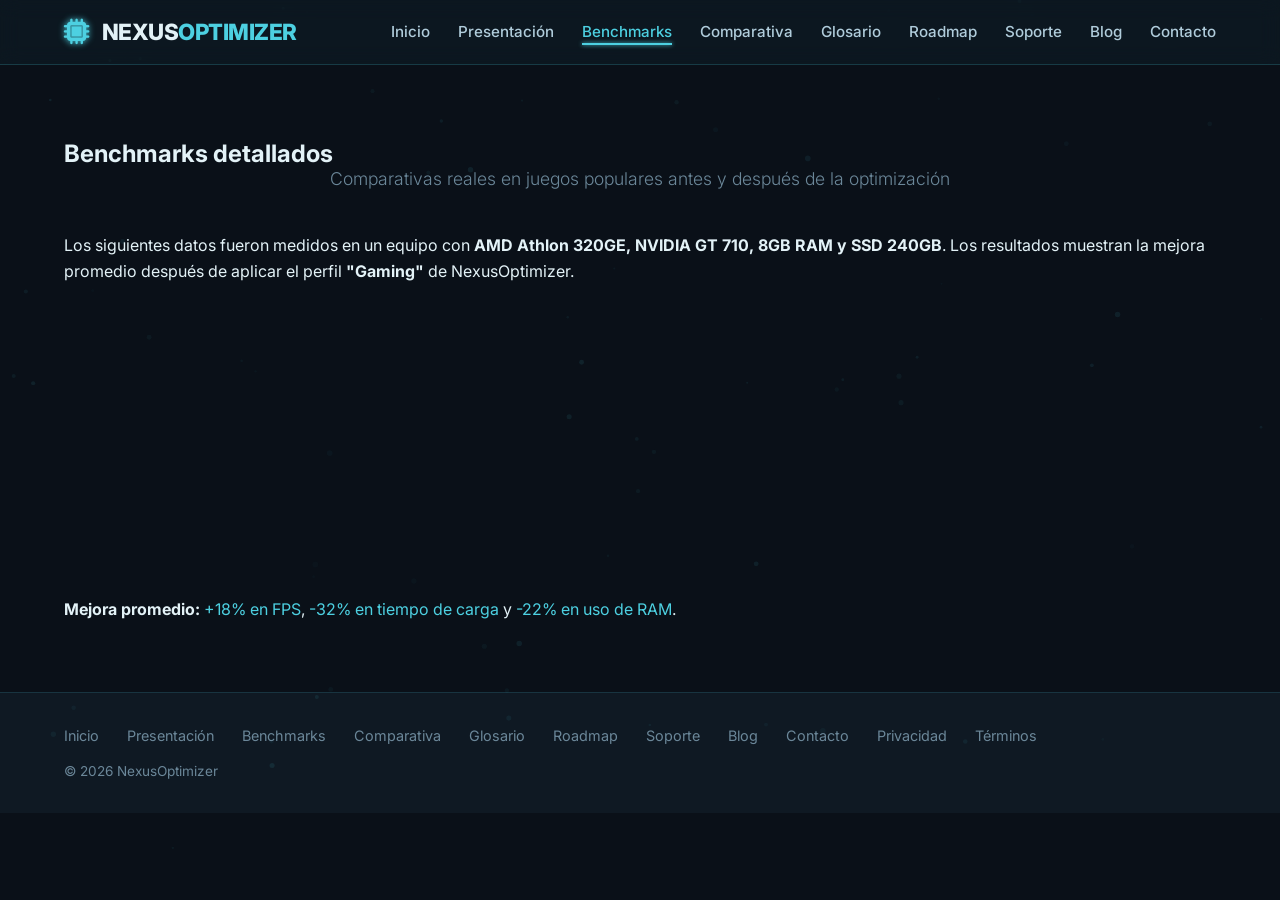
==== commit 54e1c466: "Corregir inconsistencias 2" ====
--- a/benchmarks.html
+++ b/benchmarks.html
@@ -89,6 +89,7 @@
                         </div>
                     </div>
                 `).join('');
+                if (typeof window.observeNewElements === 'function') window.observeNewElements();
             });
         });
     </script>
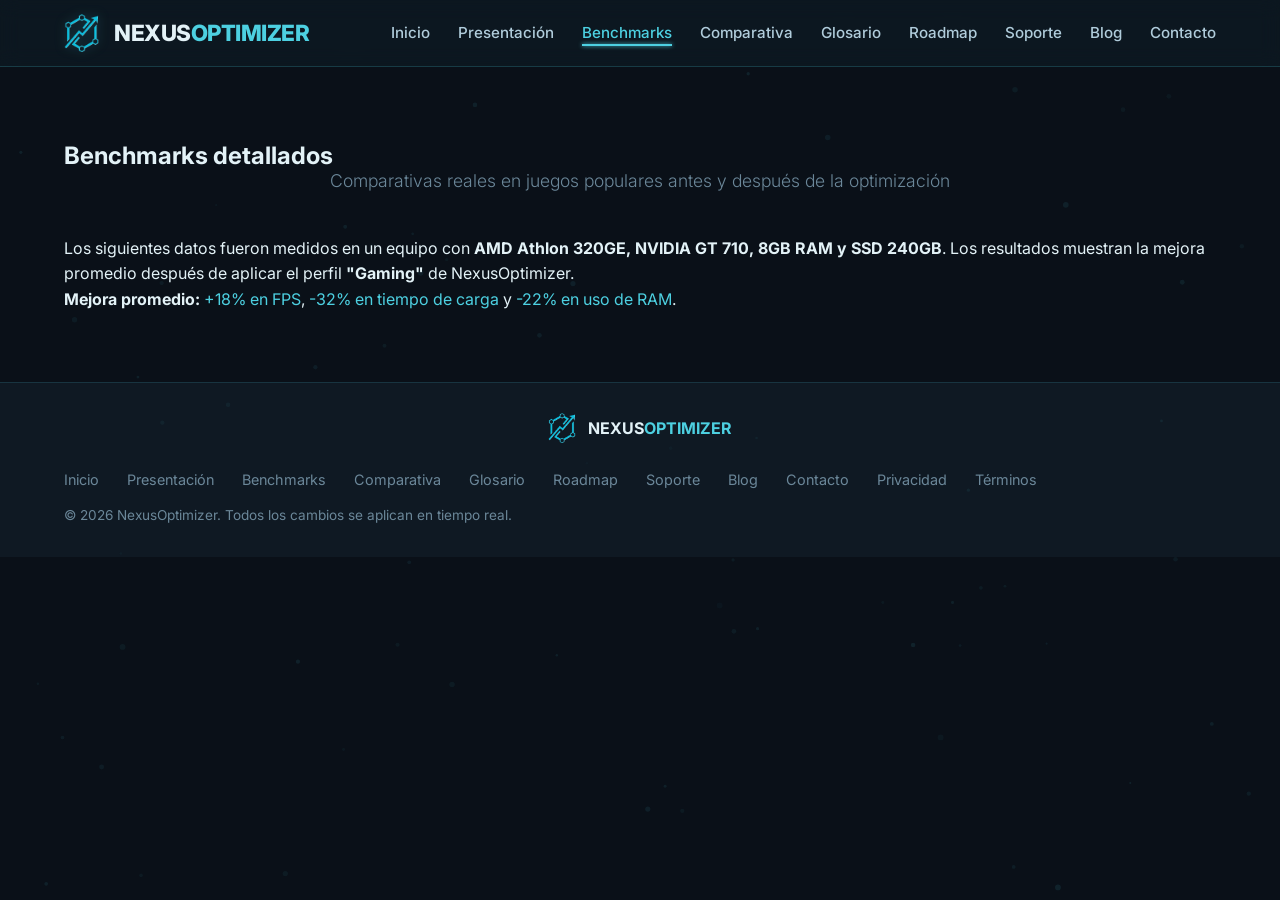
==== commit 4d5651bb: "Modificiones en el html, agrega de assets, js rehecho" ====
--- a/benchmarks.html
+++ b/benchmarks.html
@@ -15,10 +15,12 @@
     <canvas id="particlesCanvas"></canvas>
     <header>
         <div class="container header-content">
-            <div class="logo">
-                <i class="fas fa-microchip logo-icon"></i>
-                <span class="logo-text">NEXUS<span class="highlight">OPTIMIZER</span></span>
-            </div>
+                <div class="logo">
+                    <a href="index.html" style="display:flex; align-items:center; gap:12px; text-decoration:none; color:inherit;">
+                        <img src="assets/images/logo_nexus_192x192.png" alt="NexusOptimizer" class="logo-img">
+                        <span class="logo-text">NEXUS<span class="highlight">OPTIMIZER</span></span>
+                    </a>
+                </div>
             <nav>
                 <ul class="nav-links" id="navLinks">
                     <li><a href="index.html">Inicio</a></li>
@@ -52,24 +54,28 @@
             </div>
         </section>
     </main>
-    <footer>
-        <div class="container footer-content">
-            <div class="footer-links">
-                <a href="index.html">Inicio</a>
-                <a href="presentacion.html">Presentación</a>
-                <a href="benchmarks.html">Benchmarks</a>
-                <a href="comparativa.html">Comparativa</a>
-                <a href="glossary.html">Glosario</a>
-                <a href="roadmap.html">Roadmap</a>
-                <a href="support.html">Soporte</a>
-                <a href="blog.html">Blog</a>
-                <a href="contacto.html">Contacto</a>
-                <a href="privacidad.html">Privacidad</a>
-                <a href="terminos.html">Términos</a>
+        <footer>
+            <div class="container footer-content">
+                <div style="display:flex; align-items:center; gap:10px; margin-bottom:12px; width:100%; justify-content:center;">
+                    <img src="assets/images/logo_nexus_192x192.png" alt="NexusOptimizer" style="height:30px; width:auto;">
+                    <span style="font-weight:700; color:var(--text-primary);">NEXUS<span style="color:var(--accent);">OPTIMIZER</span></span>
+                </div>
+                    <div class="footer-links">
+                        <a href="index.html">Inicio</a>
+                        <a href="presentacion.html">Presentación</a>
+                        <a href="benchmarks.html">Benchmarks</a>
+                        <a href="comparativa.html">Comparativa</a>
+                        <a href="glossary.html">Glosario</a>
+                        <a href="roadmap.html">Roadmap</a>
+                        <a href="support.html">Soporte</a>
+                        <a href="blog.html">Blog</a>
+                        <a href="contacto.html">Contacto</a>
+                        <a href="privacidad.html">Privacidad</a>
+                        <a href="terminos.html">Términos</a>
+                    </div>
+                <p>&copy; 2026 NexusOptimizer. Todos los cambios se aplican en tiempo real.</p>
             </div>
-            <p>&copy; 2026 NexusOptimizer</p>
-        </div>
-    </footer>
+        </footer>
     <script src="assets/js/main.js"></script>
     <script>
         document.addEventListener('DOMContentLoaded', () => {
--- a/assets/css/styles.css
+++ b/assets/css/styles.css
@@ -223,6 +223,15 @@
     color: var(--accent) !important;
     box-shadow: none !important;
 }
+.btn-whatsapp {
+    background: #25D366 !important;
+    color: #fff !important;
+    box-shadow: 0 0 12px rgba(37,211,102,0.4) !important;
+}
+.btn-whatsapp:hover {
+    background: #1ebe57 !important;
+    box-shadow: 0 0 18px rgba(37,211,102,0.6) !important;
+}
 .btn-secondary:hover {
     background: rgba(77,208,225,0.1) !important;
     box-shadow: 0 0 18px rgba(77,208,225,0.3) !important;
@@ -1357,6 +1366,20 @@
     margin-bottom: 12px;
     aspect-ratio: 1/1;
 }
+.testimonial-avatar-initials {
+    width: 70px;
+    height: 70px;
+    border-radius: 50%;
+    border: 3px solid var(--accent);
+    margin: 0 auto 12px;
+    display: flex;
+    align-items: center;
+    justify-content: center;
+    font-size: 1.4rem;
+    font-weight: 700;
+    color: var(--accent);
+    background: var(--bg-card);
+}
 .testimonial-text {
     font-size: 1rem;
     color: var(--text-secondary);
@@ -1764,4 +1787,25 @@
 .comparativa-table td:nth-child(8) {
     color: #ffd93d;
     letter-spacing: 2px;
+}
+
+.logo-img {
+    height: 38px;
+    width: auto;
+    vertical-align: middle;
+    filter: drop-shadow(0 0 6px rgba(77, 208, 225, 0.3));
+}
+
+.hero-logo {
+    max-width: 80%;
+    height: auto;
+    display: block;
+    margin: 0 auto;
+    filter: drop-shadow(0 0 20px rgba(77, 208, 225, 0.15));
+}
+
+@media (max-width: 480px) {
+    .logo-img {
+        height: 28px;
+    }
 }
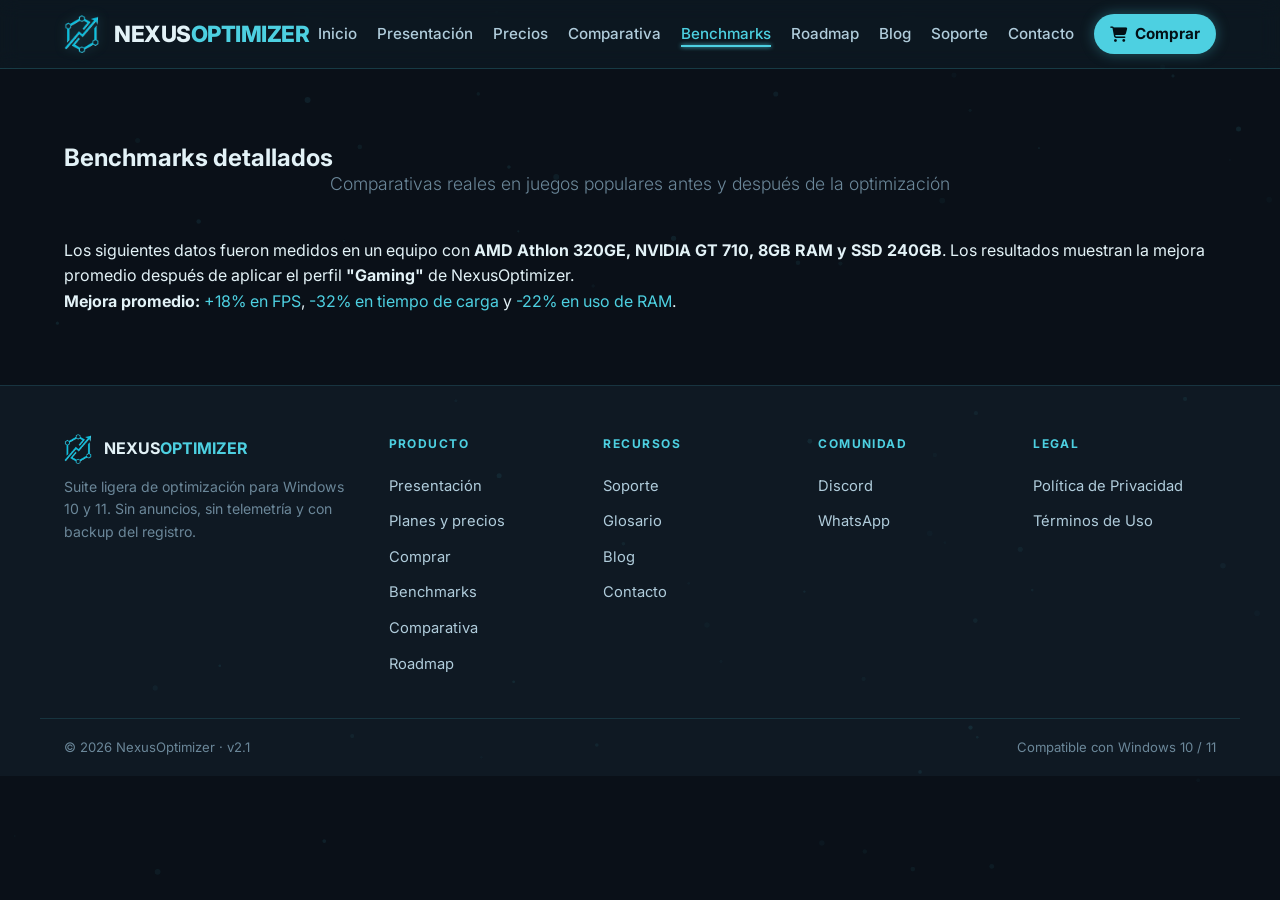
==== commit c27dc03b: "caconav3" ====
--- a/benchmarks.html
+++ b/benchmarks.html
@@ -25,13 +25,14 @@
                 <ul class="nav-links" id="navLinks">
                     <li><a href="index.html">Inicio</a></li>
                     <li><a href="presentacion.html">Presentación</a></li>
+                    <li><a href="index.html#planes">Precios</a></li>
+                    <li><a href="comparativa.html">Comparativa</a></li>
                     <li><a href="benchmarks.html" class="active">Benchmarks</a></li>
-                    <li><a href="comparativa.html">Comparativa</a></li>
-                    <li><a href="glossary.html">Glosario</a></li>
                     <li><a href="roadmap.html">Roadmap</a></li>
+                    <li><a href="blog.html">Blog</a></li>
                     <li><a href="support.html">Soporte</a></li>
-                    <li><a href="blog.html">Blog</a></li>
                     <li><a href="contacto.html">Contacto</a></li>
+                    <li class="nav-cta-item"><a href="comprar.html" class="nav-cta"><i class="fas fa-shopping-cart"></i> Comprar</a></li>
                 </ul>
                 <button class="hamburger" id="hamburger" aria-label="Menú" aria-expanded="false" aria-controls="navLinks">
                     <span></span><span></span><span></span>
@@ -55,27 +56,46 @@
         </section>
     </main>
         <footer>
-            <div class="container footer-content">
-                <div style="display:flex; align-items:center; gap:10px; margin-bottom:12px; width:100%; justify-content:center;">
-                    <img src="assets/images/logo_nexus_192x192.png" alt="NexusOptimizer" style="height:30px; width:auto;">
-                    <span style="font-weight:700; color:var(--text-primary);">NEXUS<span style="color:var(--accent);">OPTIMIZER</span></span>
-                </div>
-                    <div class="footer-links">
-                        <a href="index.html">Inicio</a>
-                        <a href="presentacion.html">Presentación</a>
-                        <a href="benchmarks.html">Benchmarks</a>
-                        <a href="comparativa.html">Comparativa</a>
-                        <a href="glossary.html">Glosario</a>
-                        <a href="roadmap.html">Roadmap</a>
-                        <a href="support.html">Soporte</a>
-                        <a href="blog.html">Blog</a>
-                        <a href="contacto.html">Contacto</a>
-                        <a href="privacidad.html">Privacidad</a>
-                        <a href="terminos.html">Términos</a>
-                    </div>
-                <p>&copy; 2026 NexusOptimizer. Todos los cambios se aplican en tiempo real.</p>
+        <div class="container footer-grid">
+            <div class="footer-brand">
+                <a href="index.html" class="footer-logo">
+                    <img src="assets/images/logo_nexus_192x192.png" alt="NexusOptimizer">
+                    <span>NEXUS<span class="highlight">OPTIMIZER</span></span>
+                </a>
+                <p>Suite ligera de optimización para Windows 10 y 11. Sin anuncios, sin telemetría y con backup del registro.</p>
             </div>
-        </footer>
+            <div class="footer-col">
+                <h4>Producto</h4>
+                <a href="presentacion.html">Presentación</a>
+                <a href="index.html#planes">Planes y precios</a>
+                <a href="comprar.html">Comprar</a>
+                <a href="benchmarks.html">Benchmarks</a>
+                <a href="comparativa.html">Comparativa</a>
+                <a href="roadmap.html">Roadmap</a>
+            </div>
+            <div class="footer-col">
+                <h4>Recursos</h4>
+                <a href="support.html">Soporte</a>
+                <a href="glossary.html">Glosario</a>
+                <a href="blog.html">Blog</a>
+                <a href="contacto.html">Contacto</a>
+            </div>
+            <div class="footer-col">
+                <h4>Comunidad</h4>
+                <a href="https://discord.gg/n7aHexCYZ6" target="_blank" rel="noopener">Discord</a>
+                <a href="https://wa.me/5491164005097" target="_blank" rel="noopener">WhatsApp</a>
+            </div>
+            <div class="footer-col">
+                <h4>Legal</h4>
+                <a href="privacidad.html">Política de Privacidad</a>
+                <a href="terminos.html">Términos de Uso</a>
+            </div>
+        </div>
+        <div class="container footer-bottom">
+            <span>&copy; 2026 NexusOptimizer &middot; v2.1</span>
+            <span>Compatible con Windows 10 / 11</span>
+        </div>
+    </footer>
     <script src="assets/js/main.js"></script>
     <script>
         document.addEventListener('DOMContentLoaded', () => {
--- a/assets/css/styles.css
+++ b/assets/css/styles.css
@@ -98,7 +98,8 @@
 .nav-links {
     list-style: none;
     display: flex;
-    gap: 28px;
+    align-items: center;
+    gap: 20px;
 }
 .nav-links li a {
     color: var(--text-secondary);
@@ -446,8 +447,9 @@
 /* Precios */
 .prices-grid {
     display: grid;
-    grid-template-columns: 1fr;
-    max-width: 500px;
+    grid-template-columns: repeat(2, 1fr);
+    gap: 24px;
+    max-width: 900px;
     margin: 0 auto;
 }
 .price-card {
@@ -518,6 +520,12 @@
     font-size: 1.2rem;
     color: var(--accent);
     text-shadow: 0 0 6px var(--accent);
+}
+.price-note {
+    display: block;
+    margin-top: 6px;
+    font-size: 0.85rem;
+    color: var(--text-muted);
 }
 .btn-small {
     padding: 10px 28px;
@@ -1450,8 +1458,19 @@
 
 /* ========== COMPRA (NUEVO) ========== */
 .purchase-box {
-    max-width: 600px;
+    max-width: 1000px;
     margin: 0 auto;
+}
+.purchase-grid {
+    display: grid;
+    grid-template-columns: repeat(2, 1fr);
+    gap: 24px;
+    max-width: 1000px;
+    margin: 0 auto;
+}
+@media (max-width: 800px) {
+    .purchase-grid { grid-template-columns: 1fr; }
+    .prices-grid { grid-template-columns: 1fr; }
 }
 .purchase-card {
     background: var(--bg-card);
@@ -1808,4 +1827,152 @@
     .logo-img {
         height: 28px;
     }
-}+}
+
+/* ========== NAV: botón Comprar + menú móvil hasta 1100px ========== */
+.nav-links li a.nav-cta {
+    background: var(--accent);
+    color: #031016;
+    padding: 8px 16px;
+    border-radius: 999px;
+    font-weight: 700;
+    box-shadow: 0 0 14px rgba(77,208,225,0.35);
+    display: inline-flex;
+    align-items: center;
+    gap: 8px;
+}
+.nav-links li a.nav-cta::after { display: none; }
+.nav-links li a.nav-cta:hover,
+.nav-links li a.nav-cta.active { color: #031016; filter: brightness(1.1); }
+@media (max-width: 1100px) {
+    .hamburger { display: flex; }
+    .nav-links {
+        display: none;
+        flex-direction: column;
+        align-items: flex-start;
+        position: absolute;
+        top: 70px;
+        left: 0;
+        width: 100%;
+        background: var(--bg-card);
+        backdrop-filter: blur(20px);
+        -webkit-backdrop-filter: blur(20px);
+        padding: 20px 24px;
+        gap: 16px;
+        border-bottom: 1px solid var(--glass-border);
+        box-shadow: 0 20px 40px rgba(0,0,0,0.5);
+    }
+    .nav-links.open { display: flex; }
+}
+
+/* ========== PLANES: escala de descuentos ========== */
+#planes { scroll-margin-top: 80px; }
+html { scroll-behavior: smooth; }
+.tiers-title {
+    text-align: center;
+    margin-top: 56px;
+    font-size: 1.5rem;
+    color: var(--text-primary);
+}
+.tiers-table {
+    width: 100%;
+    max-width: 800px;
+    margin: 0 auto;
+    border-collapse: collapse;
+    background: var(--bg-card);
+    border: 1px solid var(--glass-border);
+    border-radius: 14px;
+    overflow: hidden;
+}
+.tiers-table th, .tiers-table td {
+    padding: 12px 16px;
+    text-align: left;
+    border-bottom: 1px solid var(--glass-border);
+    color: var(--text-secondary);
+}
+.tiers-table th { color: var(--accent); font-weight: 700; }
+.tiers-table tbody tr:last-child td { border-bottom: none; }
+.tiers-table td:nth-child(2) { color: var(--accent); font-weight: 600; }
+.tiers-extra { display: block; font-size: 0.8rem; color: var(--text-muted); }
+.prices-note {
+    text-align: center;
+    margin-top: 20px;
+    font-size: 0.9rem;
+    color: var(--text-muted);
+}
+.prices-note a { color: var(--accent); }
+
+.prices-grid { align-items: stretch; }
+.price-card { display: flex; flex-direction: column; }
+.price-card .price-features { flex-grow: 1; }
+.price-card .btn-small { align-self: center; margin-top: auto; }
+
+@media (max-width: 1100px) {
+    .nav-links { background: rgba(8, 14, 20, 0.98); }
+}
+
+
+/* ========== FOOTER (columnas) ========== */
+footer {
+    background: var(--bg-secondary);
+    border-top: 1px solid var(--border);
+    padding: 48px 0 0;
+}
+.footer-grid {
+    display: grid;
+    grid-template-columns: 1.6fr repeat(4, 1fr);
+    gap: 32px;
+    padding-bottom: 36px;
+}
+.footer-logo {
+    display: inline-flex;
+    align-items: center;
+    gap: 10px;
+    text-decoration: none;
+    font-weight: 700;
+    color: var(--text-primary);
+    margin-bottom: 12px;
+}
+.footer-logo img { height: 30px; width: auto; }
+.footer-logo .highlight { color: var(--accent); }
+.footer-brand p {
+    color: var(--text-muted);
+    font-size: 0.88rem;
+    line-height: 1.6;
+    max-width: 300px;
+}
+.footer-col h4 {
+    color: var(--accent);
+    font-size: 0.75rem;
+    letter-spacing: 0.12em;
+    text-transform: uppercase;
+    margin-bottom: 16px;
+}
+.footer-col a {
+    display: block;
+    color: var(--text-secondary);
+    text-decoration: none;
+    font-size: 0.92rem;
+    padding: 6px 0;
+    transition: color var(--transition);
+}
+.footer-col a:hover { color: var(--accent); }
+.footer-bottom {
+    display: flex;
+    justify-content: space-between;
+    flex-wrap: wrap;
+    gap: 8px;
+    border-top: 1px solid var(--border);
+    padding: 18px 24px;
+    color: var(--text-muted);
+    font-size: 0.82rem;
+}
+@media (max-width: 900px) {
+    .footer-grid { grid-template-columns: 1fr 1fr 1fr; }
+    .footer-brand { grid-column: 1 / -1; }
+}
+@media (max-width: 560px) {
+    .footer-grid { grid-template-columns: 1fr 1fr; }
+    .footer-bottom { flex-direction: column; }
+}
+.fx-note { font-size: 0.82rem; }
